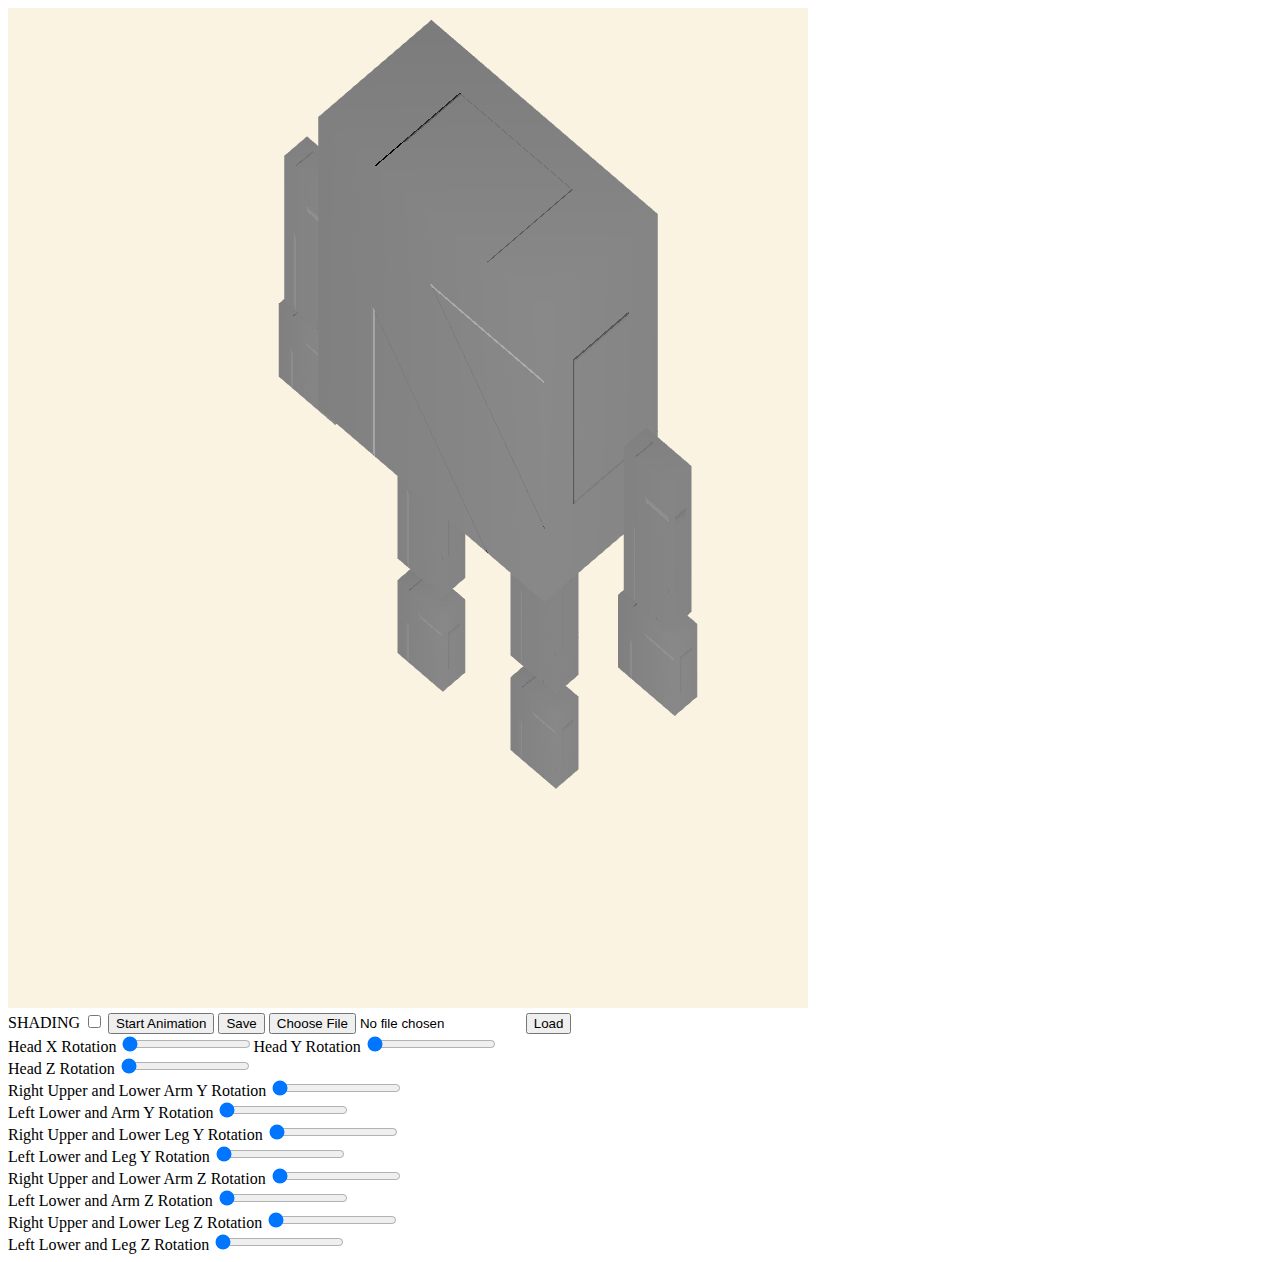
==== html/bump.html @ 2fbe3420 "update readme and change file name" ====
<!DOCTYPE html>
<html>

<script id="vertex-shader" type="x-shader/x-vertex">
varying vec3 L; /* light vector in texture-space coordinates */
varying vec3 V; /* view vector in texture-space coordinates */

attribute  vec4 vPosition;
attribute vec2 vTexCoord;
uniform vec4 normal;
uniform vec4 lightPosition;
uniform mat4 modelViewMatrix;
uniform mat4 projectionMatrix;
uniform mat3 normalMatrix;
uniform vec3 objTangent; /* tangent vector in object coordinates */

varying vec2 fTexCoord;


void main()
{
  gl_Position = projectionMatrix*modelViewMatrix*vPosition;

  fTexCoord = vTexCoord;

  vec3 eyePosition = (modelViewMatrix*vPosition).xyz;
  vec3 eyeLightPos = (modelViewMatrix*lightPosition).xyz;

 /* normal, tangent and binormal in eye coordinates */

  vec3 N = normalize(normalMatrix*normal.xyz);
  vec3 T  = normalize(normalMatrix*objTangent);
  vec3 B = cross(N, T);

  /* light vector in texture space */

  L.x = dot(T, eyeLightPos-eyePosition);
  L.y = dot(B, eyeLightPos-eyePosition);
  L.z = dot(N, eyeLightPos-eyePosition);

  L = normalize(L);

  /* view vector in texture space */

  V.x = dot(T, -eyePosition);
  V.y = dot(B, -eyePosition);
  V.z = dot(N, -eyePosition);

  V = normalize(V);

}
</script>

<script id="fragment-shader" type="x-shader/x-fragment">
precision mediump float;
varying vec3 L;
varying vec3 V;
varying vec2 fTexCoord;

uniform sampler2D texMap;
uniform vec4 diffuseProduct;
void main()
{
  vec4 N = texture2D(texMap, fTexCoord);
 vec3 NN =  normalize(2.0*N.xyz-1.0);
 vec3 LL = normalize(L);
 float Kd = max(dot(NN, LL), 0.0);
 vec4 ambient = vec4(0.2, 0.2, 0.2, 0.0);
 gl_FragColor = ambient + vec4(Kd*diffuseProduct.xyz, 1.0);
}
</script>

<body>
  <script type="text/javascript" src="../js/canvas.js"></script>
  <script type="text/javascript" src="../js/shaders_2.js"></script>
  <script type="text/javascript" src="../js/webgl-utils.js"></script>
  <script type="text/javascript" src="../js/initShaders.js"></script>
  <script type="text/javascript" src="../js/MV.js"></script>
  <script type="text/javascript" src="../js/cube.js"></script>
  <script type="text/javascript" src="../js/utils.js"></script>
  <script type="text/javascript" src="../js/states.js"></script>
  <script type="text/javascript" src="../js/controllers.js"></script>
  <script type="text/javascript" src="../js/bump.js"></script>
  <script type="text/javascript" src="../js/draw.js"></script>

</div><br/>

<div class="tools">
  <label for="shading-switch">SHADING</label>
  <label class="switch">
    <input type="checkbox" id="shading">
    <span class="slider round"></span>
  </label>

  <button type="button" id="startBtn">Start Animation</button>
  <button class="button" onclick="saveBump()">Save</button>
  <input type="file" id="myfile" name="myfile" accept="application/JSON">
  <button type="button" onclick="loadBump()">Load</button>
</div>
<div class="sliders" id="sliders"></div>

</body>
</html>
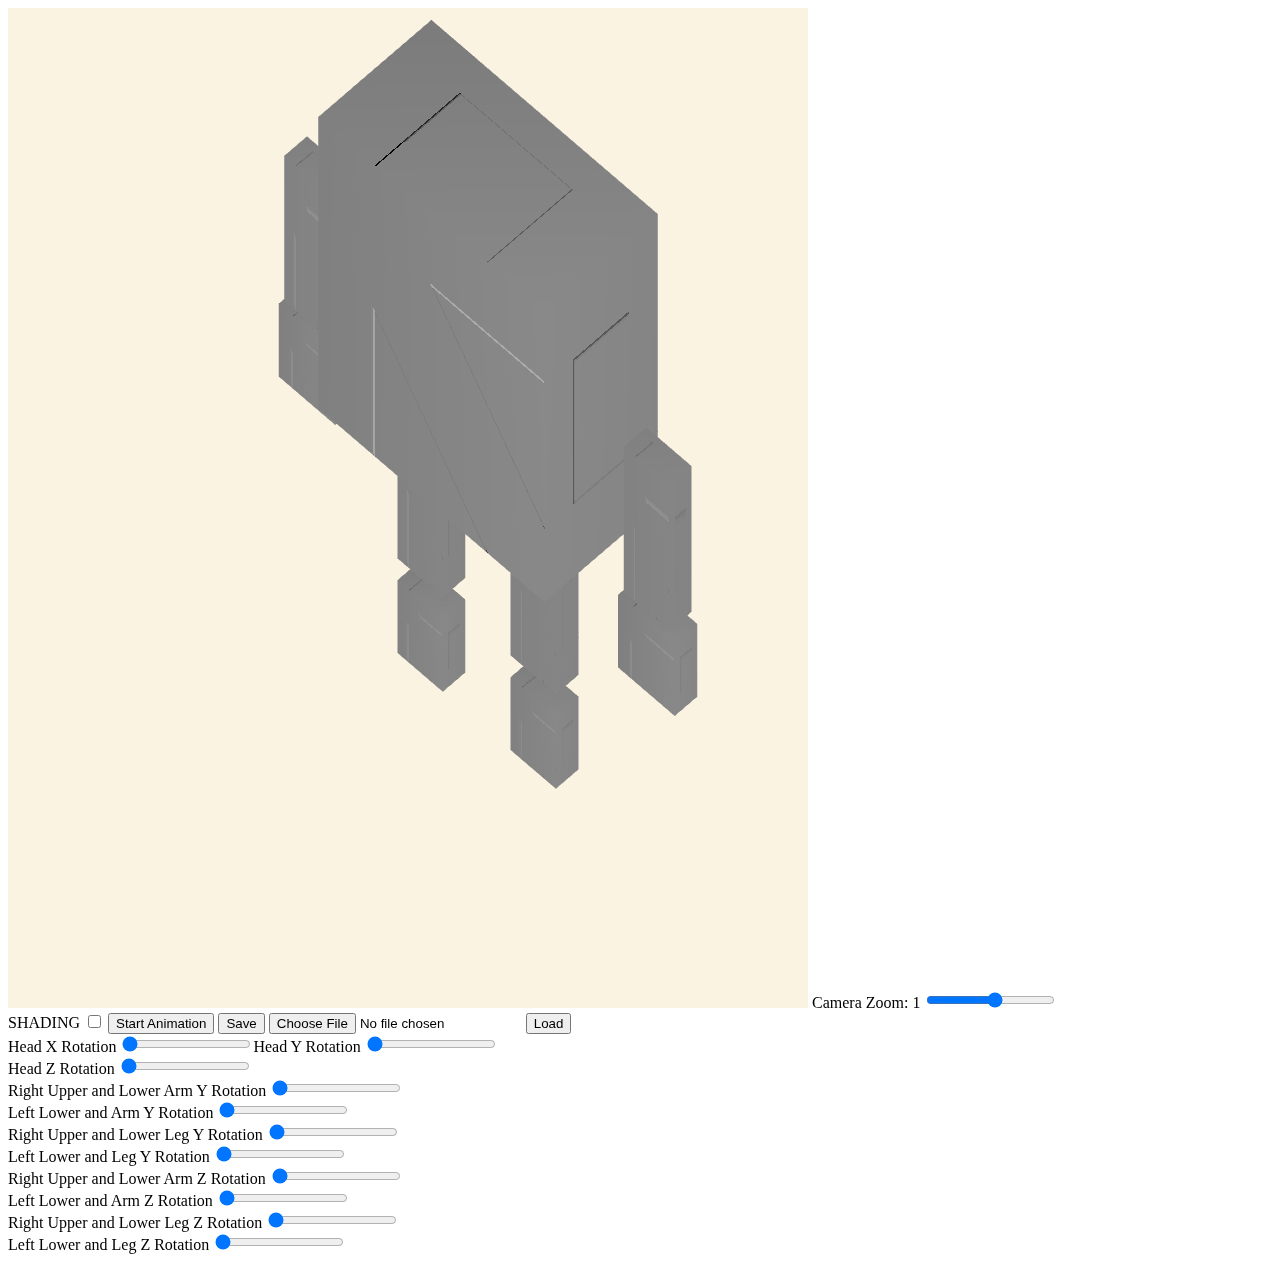
==== commit 526d981f: "add zoom on bump mapping" ====
--- a/html/bump.html
+++ b/html/bump.html
@@ -82,6 +82,8 @@
   <script type="text/javascript" src="../js/controllers.js"></script>
   <script type="text/javascript" src="../js/bump.js"></script>
   <script type="text/javascript" src="../js/draw.js"></script>
+  <label for="camera">Camera Zoom: <span id="camera-value">1</span></label>
+  <input type="range" id="camera" name="camera" min="0.5" max="2" step="0.1"/>
 
 </div><br/>
 
